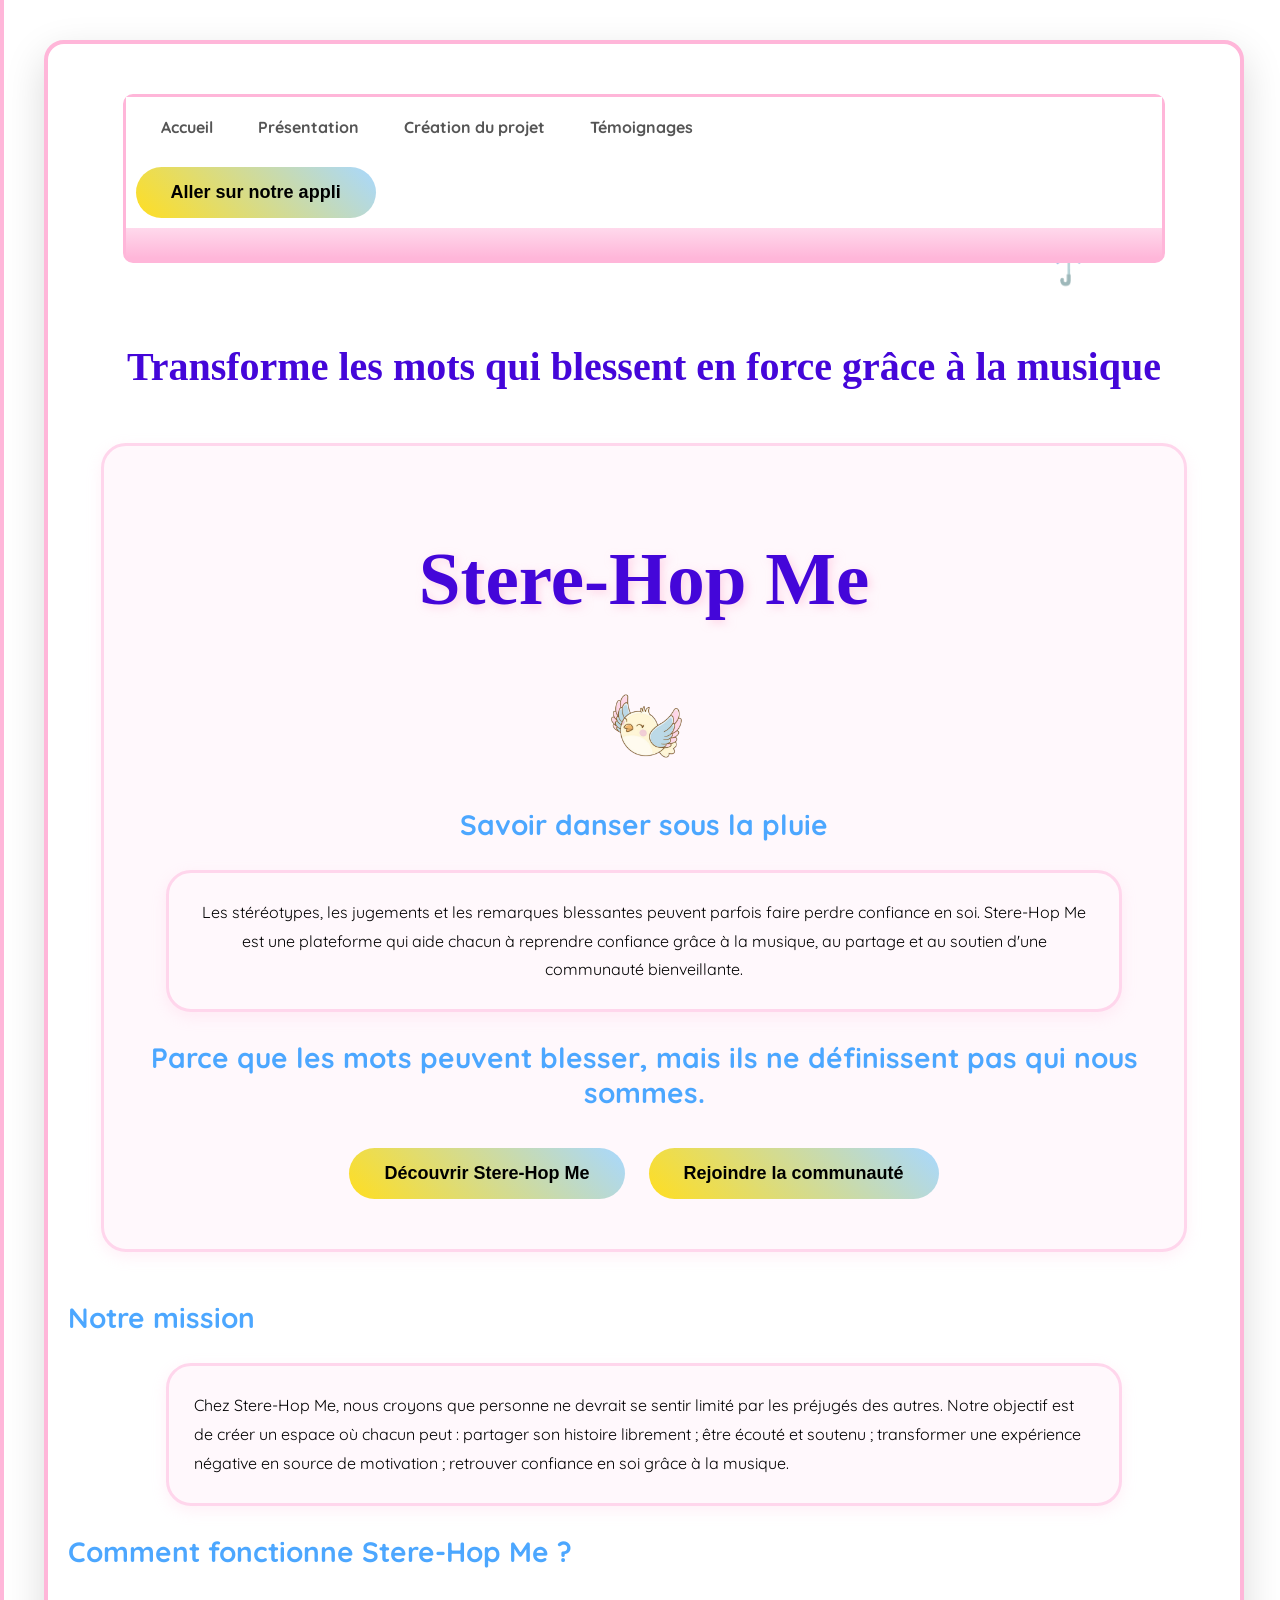
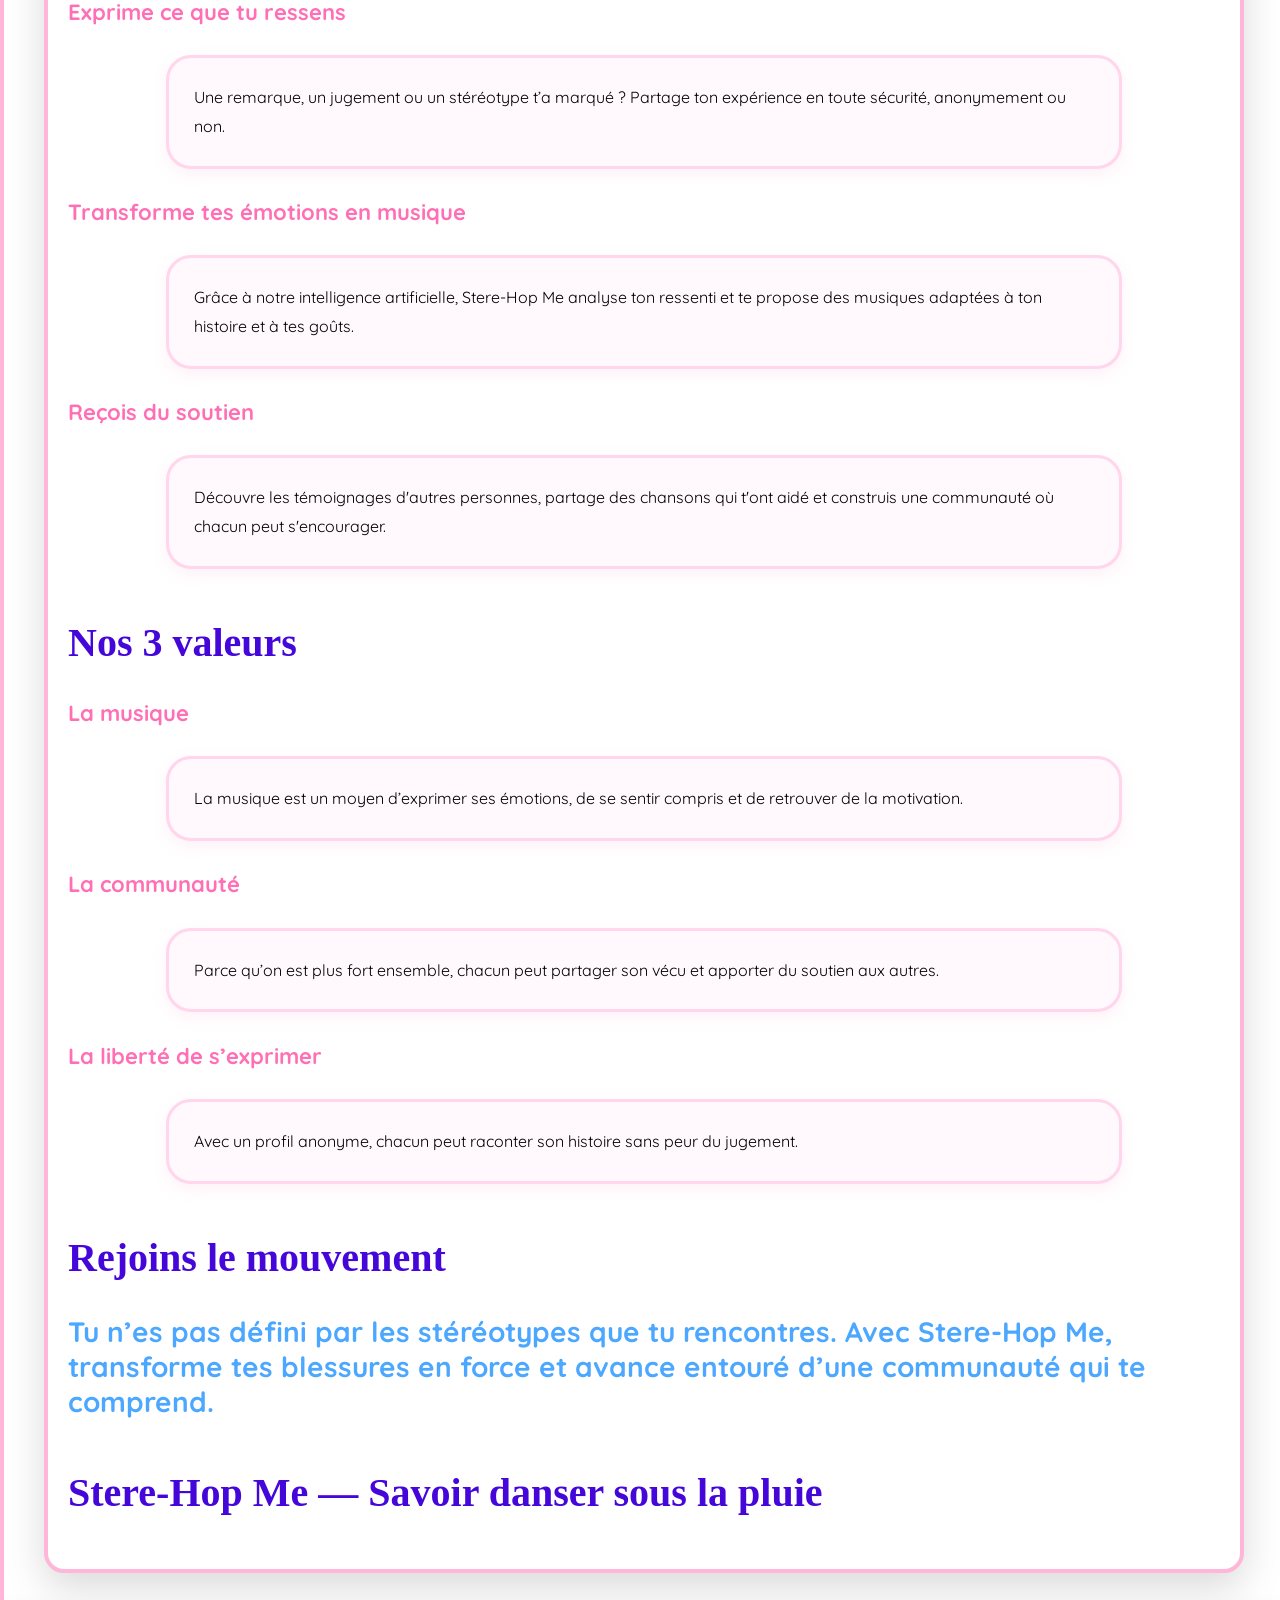
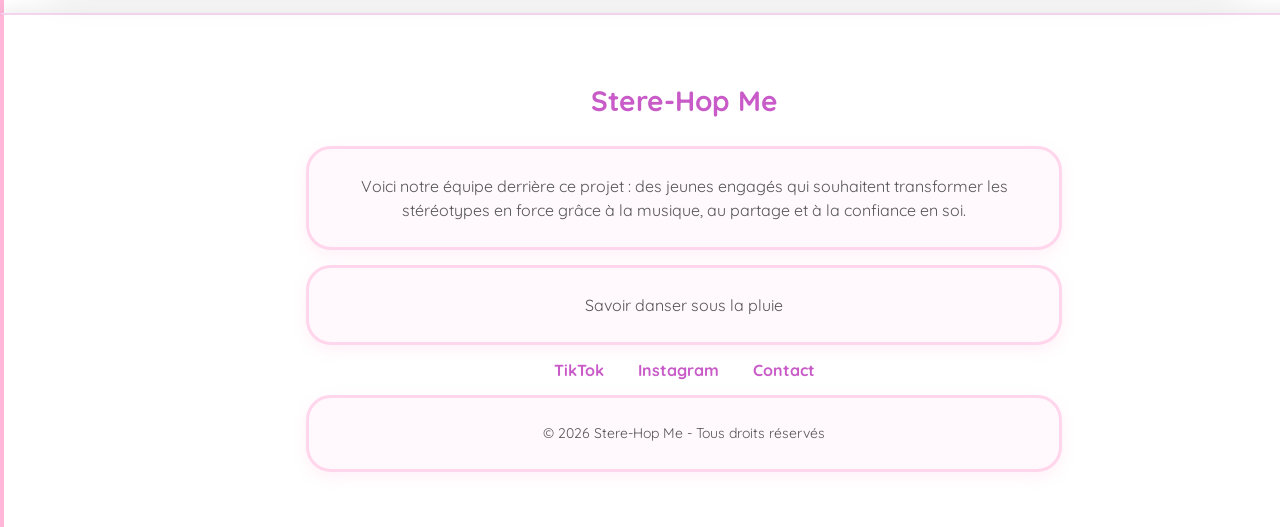
==== home.html @ 5aa74796 "llllllllll lllll" ====
<!DOCTYPE html>
<html lang="fr">
<head>
    <meta charset="UTF-8">
    <link rel="stylesheet" href="forme.css">
</head>
<body>
   
    <div class="conteneur-principal">
        <div class="site">
           
            <div class="barre-site">
                <div class="navigation-container">
                    <div class="navigation">
                        <a href="index.html">Accueil</a>
                        <a href="presentation.html"> Présentation</a>
                        <a href="blog.html">Création du projet</a>
                        <a href="temoignages.html">Témoignages</a>
                       
                       
                    </div>
                    <button id="boutton-principale">Aller sur notre appli</button>    </div>
                <div class="recherche"></div>
            </div>

            <h2>Transforme les mots qui blessent en force grâce à la musique</h2>

            <div class="stickers-fond">
                <img src="vinyle.jpg" alt="Sticker musique" class="sticker s1">
                <img src="oiseau.png" alt="Sticker cœur" class="sticker s2">
                <span class="sticker s3">☔</span>
                <img src="cerise.jpg" alt="Sticker écouteurs" class="sticker s4">

            </div>

        
            <div class="hero">
                <div class="hero-content">
                    <h1>Stere-Hop Me</h1>
                    <img src="oiseau.png" alt="oiseau" class="oiseau-image">
                    <h3>Savoir danser sous la pluie</h3>
                    <p>Les stéréotypes, les jugements et les remarques blessantes peuvent parfois faire perdre confiance en soi.
                    Stere-Hop Me est une plateforme qui aide chacun à reprendre confiance grâce à la musique, au partage et au soutien d'une communauté bienveillante.</p>
                    <h3>Parce que les mots peuvent blesser, mais ils ne définissent pas qui nous sommes.</h3>
                    <div class="boutons-hero">
                        <button>Découvrir Stere-Hop Me</button>
                        <button>Rejoindre la communauté</button>
                    </div>
                </div>
            </div>

            <div class="contenu-principal">
                <h3>Notre mission</h3>
                <p>Chez Stere-Hop Me, nous croyons que personne ne devrait se sentir limité par les préjugés des autres.
                Notre objectif est de créer un espace où chacun peut :
                partager son histoire librement ;
                être écouté et soutenu ;
                transformer une expérience négative en source de motivation ;
                retrouver confiance en soi grâce à la musique.</p>

                <h3>Comment fonctionne Stere-Hop Me ?</h3>
                <h4>Exprime ce que tu ressens</h4>
                <p>Une remarque, un jugement ou un stéréotype t’a marqué ?
                Partage ton expérience en toute sécurité, anonymement ou non.</p>

                <h4>Transforme tes émotions en musique</h4>
                <p>Grâce à notre intelligence artificielle, Stere-Hop Me analyse ton ressenti et te propose des musiques adaptées à ton histoire et à tes goûts.</p>

                <h4>Reçois du soutien</h4>
                <p>Découvre les témoignages d'autres personnes, partage des chansons qui t'ont aidé et construis une communauté où chacun peut s'encourager.</p>

                <h2>Nos 3 valeurs</h2>
                <h4>La musique</h4>
                <p>La musique est un moyen d’exprimer ses émotions, de se sentir compris et de retrouver de la motivation.</p>
                <h4>La communauté</h4>
                <p>Parce qu’on est plus fort ensemble, chacun peut partager son vécu et apporter du soutien aux autres.</p>
                <h4>La liberté de s’exprimer</h4>
                <p>Avec un profil anonyme, chacun peut raconter son histoire sans peur du jugement.</p>

                <h2>Rejoins le mouvement</h2>
                <h3 id="mdr">Tu n’es pas défini par les stéréotypes que tu rencontres.
                Avec Stere-Hop Me, transforme tes blessures en force et avance entouré d’une communauté qui te comprend.</h3>
                <h2>Stere-Hop Me — Savoir danser sous la pluie</h2>
            </div>
        </div>
    </div>

    <!-- Footer -->
    <footer>
        <div class="footer-content">
            <h3> Stere-Hop Me</h3>
            <p>
                Voici notre équipe derrière ce projet :
                des jeunes engagés qui souhaitent transformer
                les stéréotypes en force grâce à la musique,
                au partage et à la confiance en soi.
            </p>
            <p> Savoir danser sous la pluie </p>
            <div class="reseaux">
                <a href="#">TikTok</a>
                <a href="#">Instagram</a>
                <a href="#">Contact</a>
            </div>
            <p class="copyright">© 2026 Stere-Hop Me - Tous droits réservés</p>
        </div>
    </footer>
</body>
</html>
---- forme.css ----
@import url('https://fonts.googleapis.com/css2?family=Quicksand:wght@400;600;700&display=swap');
/* Body */
#logo{
    max-width: 1200px;
    min-height: 300vh;
    
}
body {
    margin: 0;
    background: #FFF8FC; 
    font-family: "Quicksand", sans-serif;
    color: #222;
    overflow-x: hidden;
    display: flex;
    flex-direction: column;
    min-height: 100vh; 
}
.stickers-fond {
    position: fixed;
    top: 0;
    left: 0;
    width: 100%;
    height: 100%;
    pointer-events: none;
    z-index: -1;
}

/* Style pour les images de stickers */
.sticker {
    position: absolute;
    width: 50px; /* Ajuste la taille selon tes images */
    height: 50px;
    opacity: 0.5;
    animation: flotter 5s infinite ease-in-out;
}

/* Positions des stickers (identiques à avant) */
.s1 { top: 15%; left: 10%; animation-duration: 4s; }
.s2 { top: 70%; left: 20%; animation-duration: 6s; }
.s3 { top: 25%; right: 15%; animation-duration: 5s; }
.s4 { bottom: 15%; right: 10%; animation-duration: 7s; }

/* Animation (identique à avant) */
@keyframes flotter {
    0% { transform: translateY(0px); }
    50% { transform: translateY(-25px); }
    100% { transform: translateY(0px); }
}
h1 {
    font-family: "Dancing Script", cursive;
    font-size: 75px;
    font-weight: 700;
    text-shadow: 3px 3px 8px rgba(255, 182, 213, 0.5);
}

.conteneur-principal {
    width: 100%;
    background: white; 
    border-left: 4px solid #FFB6D9; 
    border-right: 4px solid #FFB6D9; 
    margin: 0 auto;
    flex: 1; 
    box-shadow: 0 0 20px rgba(0, 0, 0, 0.1);
}


.site {
    width: 90%;
    max-width: 1200px;
    min-height: 100%; 
    margin: 0 auto;
    background: transparent; 
    border: none; 
    border-radius: 0; 
    box-shadow: none; 
    position: relative;
    z-index: 10;
    display: flex;
    flex-direction: column;
    align-items: center;
    padding: 20px;
}

/* Footer */
footer {
    width: 100%;
    background: white;
    text-align: center;
    padding: 40px;
    border-top: 2px solid #F3D5EE;
    border-left: 4px solid #FFB6D9; /* Bordure rose gauche */
    border-right: 4px solid #FFB6D9; /* Bordure rose droite */
    box-shadow: 0 0 20px rgba(0, 0, 0, 0.1);
}
body {
    margin: 0;
    background: #FFF8FC; /* Fond rose clair */
    font-family: "Quicksand", sans-serif;
    color: #222;
    overflow-x: hidden;
    display: flex;
    flex-direction: column;
    min-height: 100vh; /* Assure que le body prend toute la hauteur */
}

/* Conteneur principal qui s'étend jusqu'au footer */
.conteneur-principal {
    width: 100%;
    background: white; /* Fond blanc */
    border-left: 4px solid #FFB6D9; /* Bordure rose gauche */
    border-right: 4px solid #FFB6D9; /* Bordure rose droite */
    margin: 0 auto;
    flex: 1; /* Prend tout l'espace disponible */
    box-shadow: 0 0 20px rgba(0, 0, 0, 0.1);
}

/* Site (contenu principal) */
.site {
    width: 90%;
    max-width: 1200px;
    min-height: 100%; /* Prend toute la hauteur du conteneur */
    margin: 0 auto;
    background: transparent; /* Fond transparent pour voir le blanc du conteneur */
    border: none; /* Supprime la bordure du site */
    border-radius: 0; /* Supprime les coins arrondis */
    box-shadow: none; /* Supprime l'ombre du site */
    position: relative;
    z-index: 10;
    display: flex;
    flex-direction: column;
    align-items: center;
    padding: 20px;
}

/* Footer */
footer {
    width: 100%;
    background: white;
    text-align: center;
    padding: 40px;
    border-top: 2px solid #F3D5EE;
    border-left: 4px solid #FFB6D9; /* Bordure rose gauche */
    border-right: 4px solid #FFB6D9; /* Bordure rose droite */
    box-shadow: 0 0 20px rgba(0, 0, 0, 0.1);
}
body {
    margin: 0;
    background: #FFF8FC; /* Fond rose clair */
    font-family: "Quicksand", sans-serif;
    color: #222;
    overflow-x: hidden;
}


/* Structure globale */
.site {
    width: 90%;
    max-width: 1200px;
    min-height: 300vh;
    margin: 40px auto;
    background: white;
    border: 4px solid #FFB6D9;
    border-radius: 20px;
    box-shadow: 0 15px 40px rgba(0, 0, 0, 0.15);
    position: relative;
    z-index: 10;
}

/* Stickers animés en fond */
.stickers-fond {
    position: fixed;
    top: 0;
    left: 0;
    width: 100%;
    height: 100%;
    pointer-events: none;
    z-index: -1;
}

.sticker {
    position: absolute;
    font-size: 50px;
    opacity: 0.5;
    animation: flotter 5s infinite ease-in-out;
}

.s1 { top: 15%; left: 10%; animation-duration: 4s; }
.s2 { top: 70%; left: 20%; animation-duration: 6s; }
.s3 { top: 25%; right: 15%; animation-duration: 5s; }
.s4 { bottom: 15%; right: 10%; animation-duration: 7s; }

@keyframes flotter {
    0% { transform: translateY(0px); }
    50% { transform: translateY(-25px); }
    100% { transform: translateY(0px); }
}

/* Barre de navigation */
.barre-site {
    width: 90%;
    margin: 30px auto;
    border: 3px solid #FFB6D9;
    border-radius: 10px;
    background: white;
}

.recherche {
    padding: 15px;
    background: linear-gradient(to bottom, #FFD9EC, #FFB6D9);
    border-bottom: 2px solid #FFB6D9;
}

.recherche input {
    width: 98%;
    padding: 12px;
    border: 2px solid #FF9DCB;
    border-radius: 8px;
    background: #FFF5FA;
    font-size: 16px;
    outline: none;
}

.navigation {
    display: flex;
    gap: 15px;
    padding: 12px 20px;
    background: white;
}

.navigation a {
    text-decoration: none;
    color: #555;
    font-weight: bold;
    padding: 8px 15px;
    border-radius: 8px;
    transition: 0.3s;
}

.navigation a:hover {
    background: #FFD6EC;
    color: #FF4FA2;
}

/* Section Hero (fond rose + image de l'oiseau) */
.hero {
    position: relative;
    background: #FFF8FC;
    border: 3px solid #FFD6EC;
    border-radius: 25px;
    padding: 40px;
    margin: 20px auto;
    max-width: 1000px;
    box-shadow: 0 5px 15px rgba(255, 182, 213, 0.2);
    text-align: center;
}

.oiseau-image {
    width: 150px;
    height: auto;
    margin: 20px auto;
    display: block;
}

.hero-content {
    position: relative;
    z-index: 1;
}

/*Texte et boutons */
h1 {
    color: #4406D9;
    font-size: 75px;
    font-weight: 700;
    text-shadow: 3px 3px 8px rgba(255, 182, 213, 0.5);
}

h2 {
    font-family: "Dancing Script", cursive;
    color: #4406D9;
    font-size: 40px;
    margin-top: 50px;
}

h3 {
    color: #4CA7FF;
    font-size: 28px;
}

h4 {
    color: #FF6FB5;
    font-size: 22px;
}

p {
    background: #FFF8FC;
    border: 3px solid #FFD6EC;
    border-radius: 25px;
    padding: 25px;
    line-height: 1.8;
    color: #000;
    box-shadow: 0 5px 15px rgba(255, 182, 213, 0.2);
    max-width: 900px;
    margin: 25px auto;
}
button {
    margin-left: 0;
}

.menu button {
    margin-left: auto;
}

#boutton-principale {
    display: flex;
    justify-content: flex-end;
}

button {
    background: linear-gradient(45deg, #FFDE21, #A8D8FF);
    color: black;
    border: none;
    border-radius: 40px;
    padding: 15px 35px;
    font-size: 18px;
    font-weight: bold;
    cursor: pointer;
    transition: 0.3s;
    margin: 10px;
}

button:hover {
    transform: scale(1.08);
    box-shadow: 0 8px 20px rgba(168, 216, 255, 0.6);
}

/* Footer */
footer {
    background: white;
    text-align: center;
    padding: 40px;
    border-top: 2px solid #F3D5EE;
}

.footer-content h3 {
    color: #C85BC8;
    font-size: 28px;
}

.footer-content p {
    color: #555;
    max-width: 700px;
    margin: 15px auto;
    line-height: 1.5;
}

.reseaux a {
    text-decoration: none;
    color: #C85BC8;
    margin: 0 15px;
    font-weight: bold;
}

.reseaux a:hover {
    color: #9D3DA8;
}

.copyright {
    font-size: 14px;
    margin-top: 25px;
}
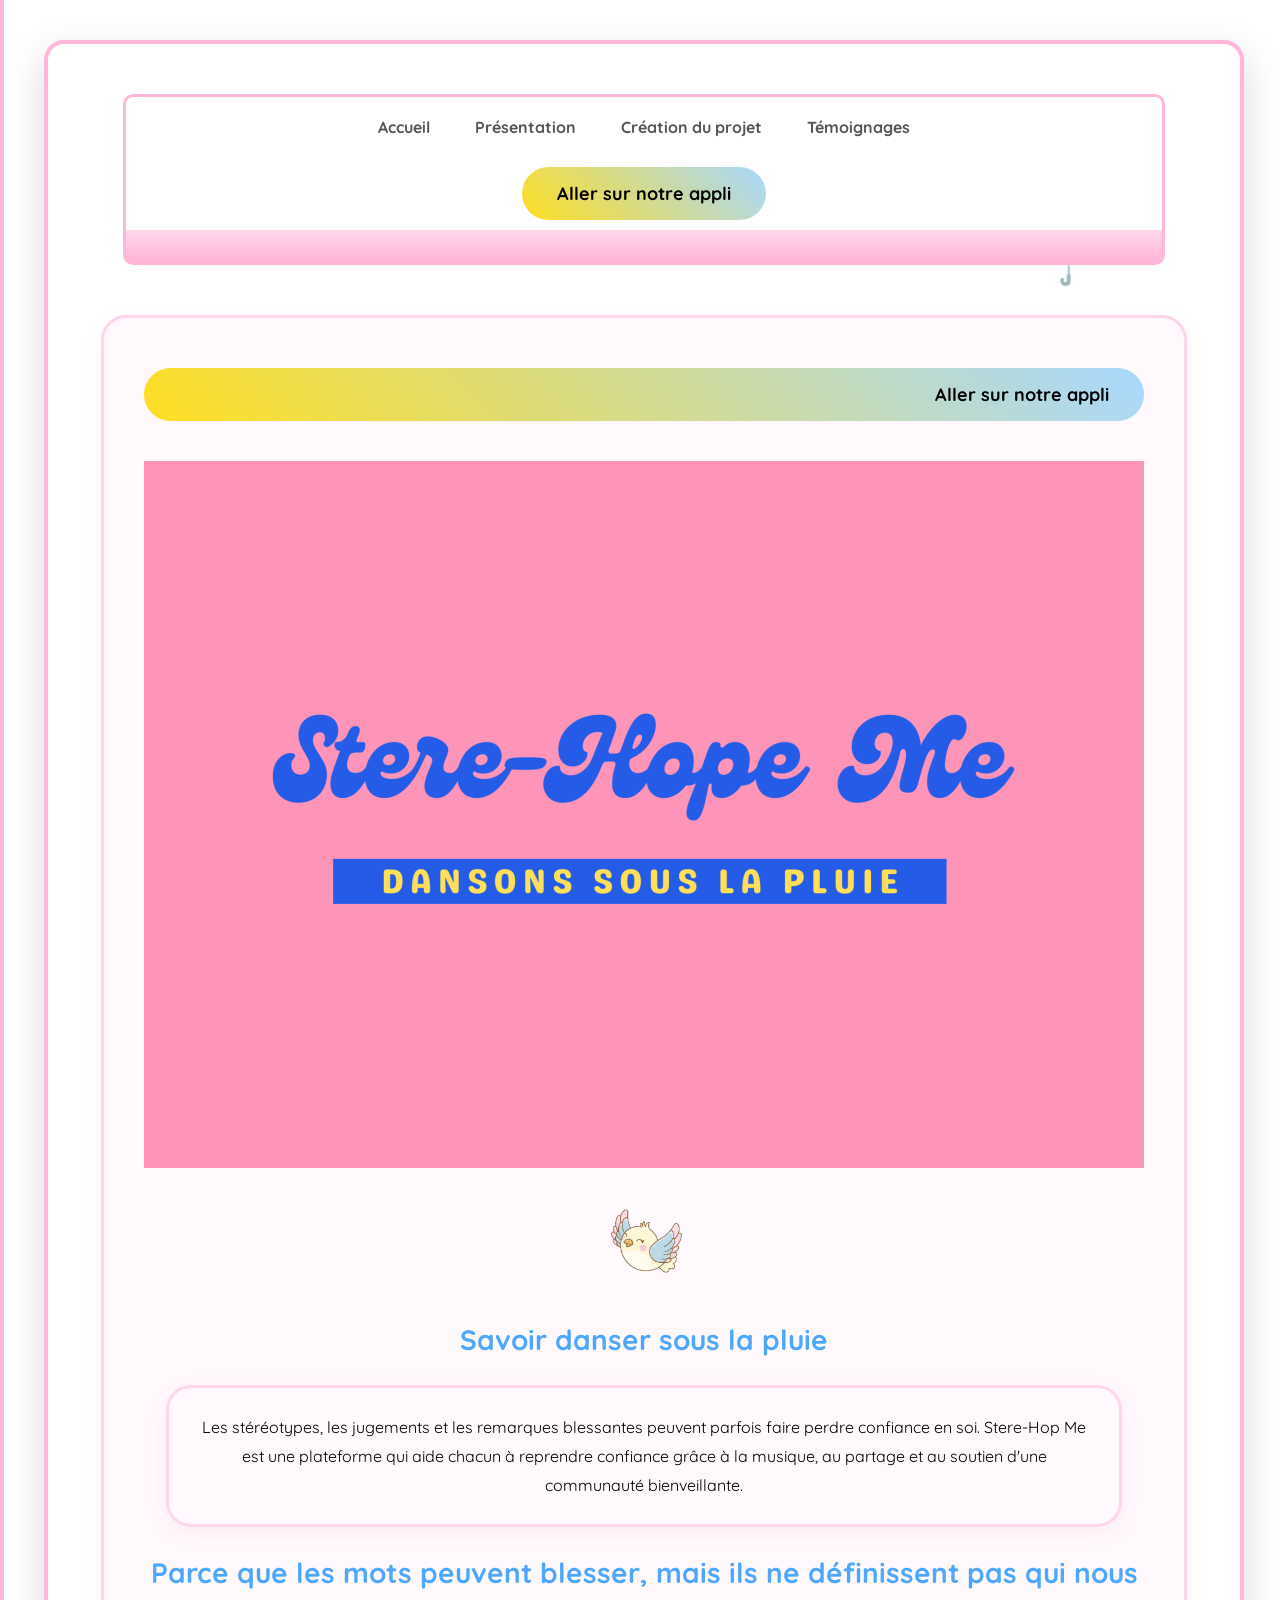
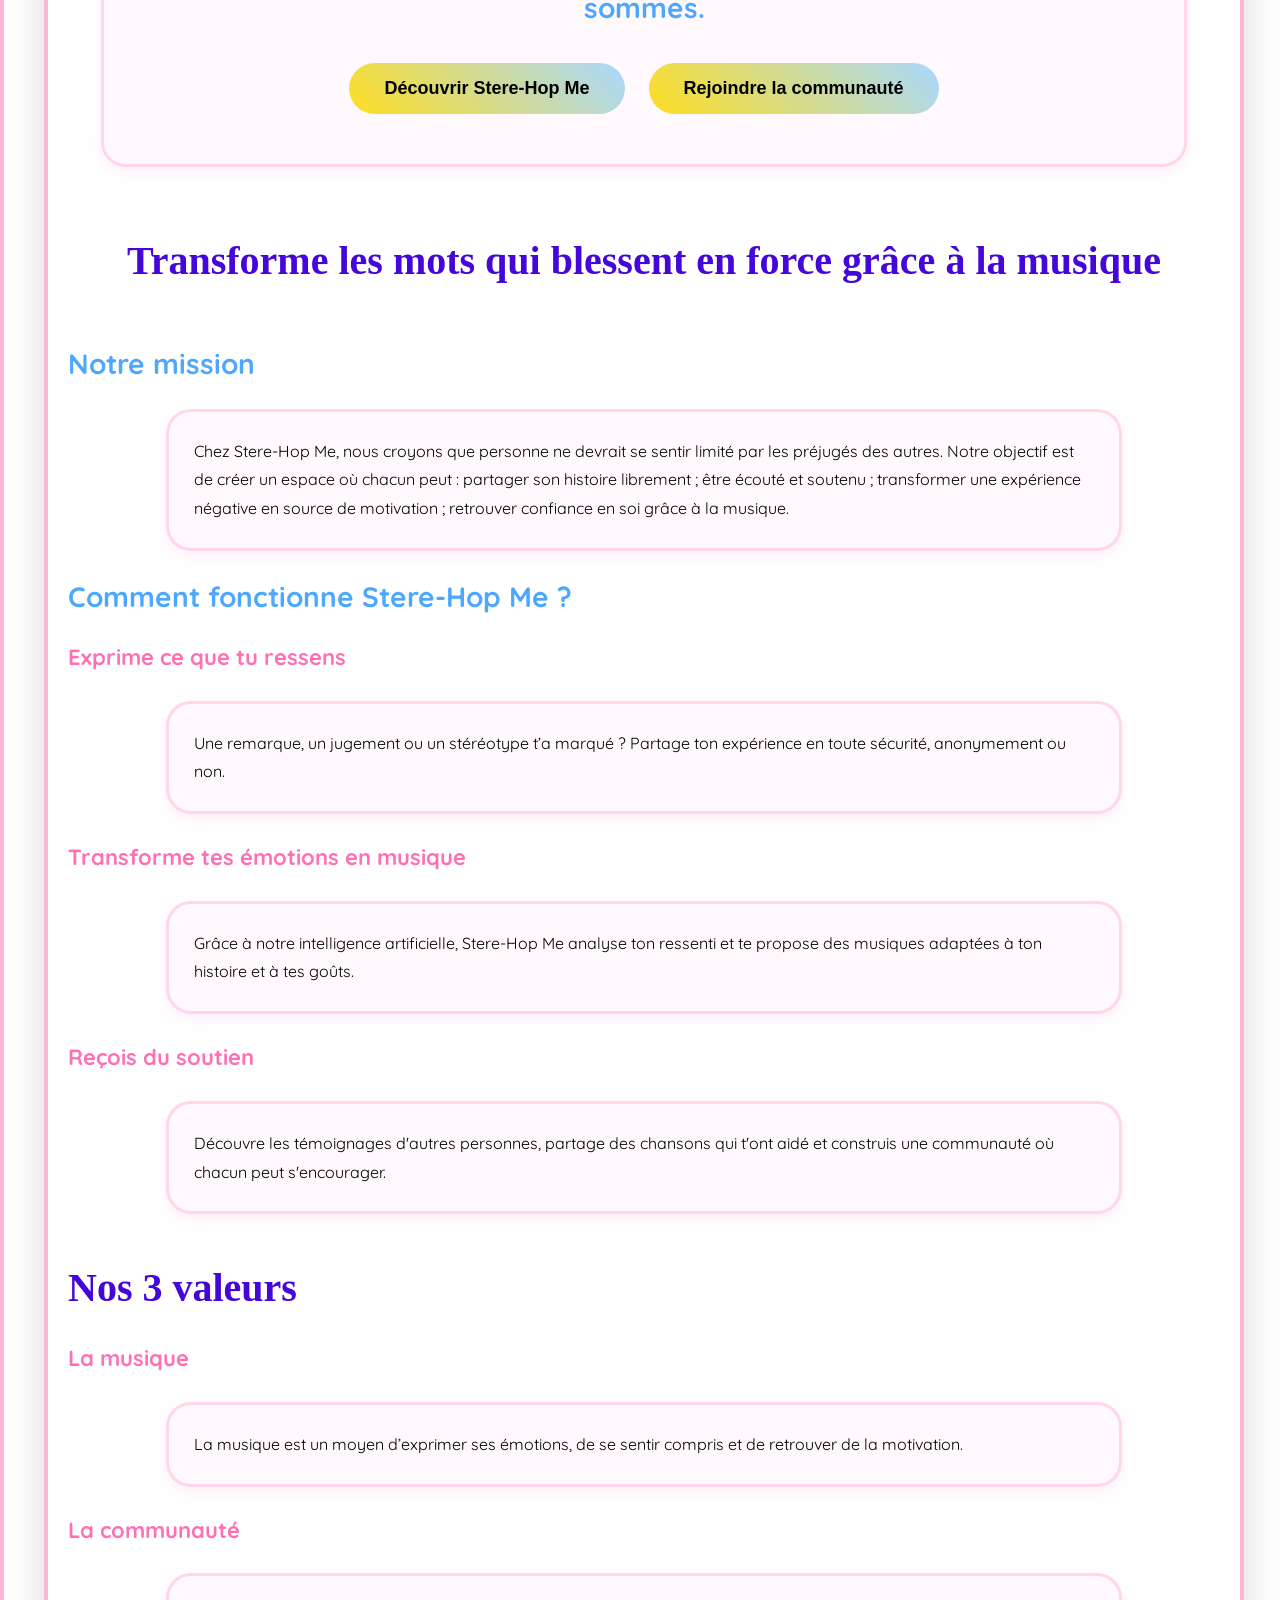
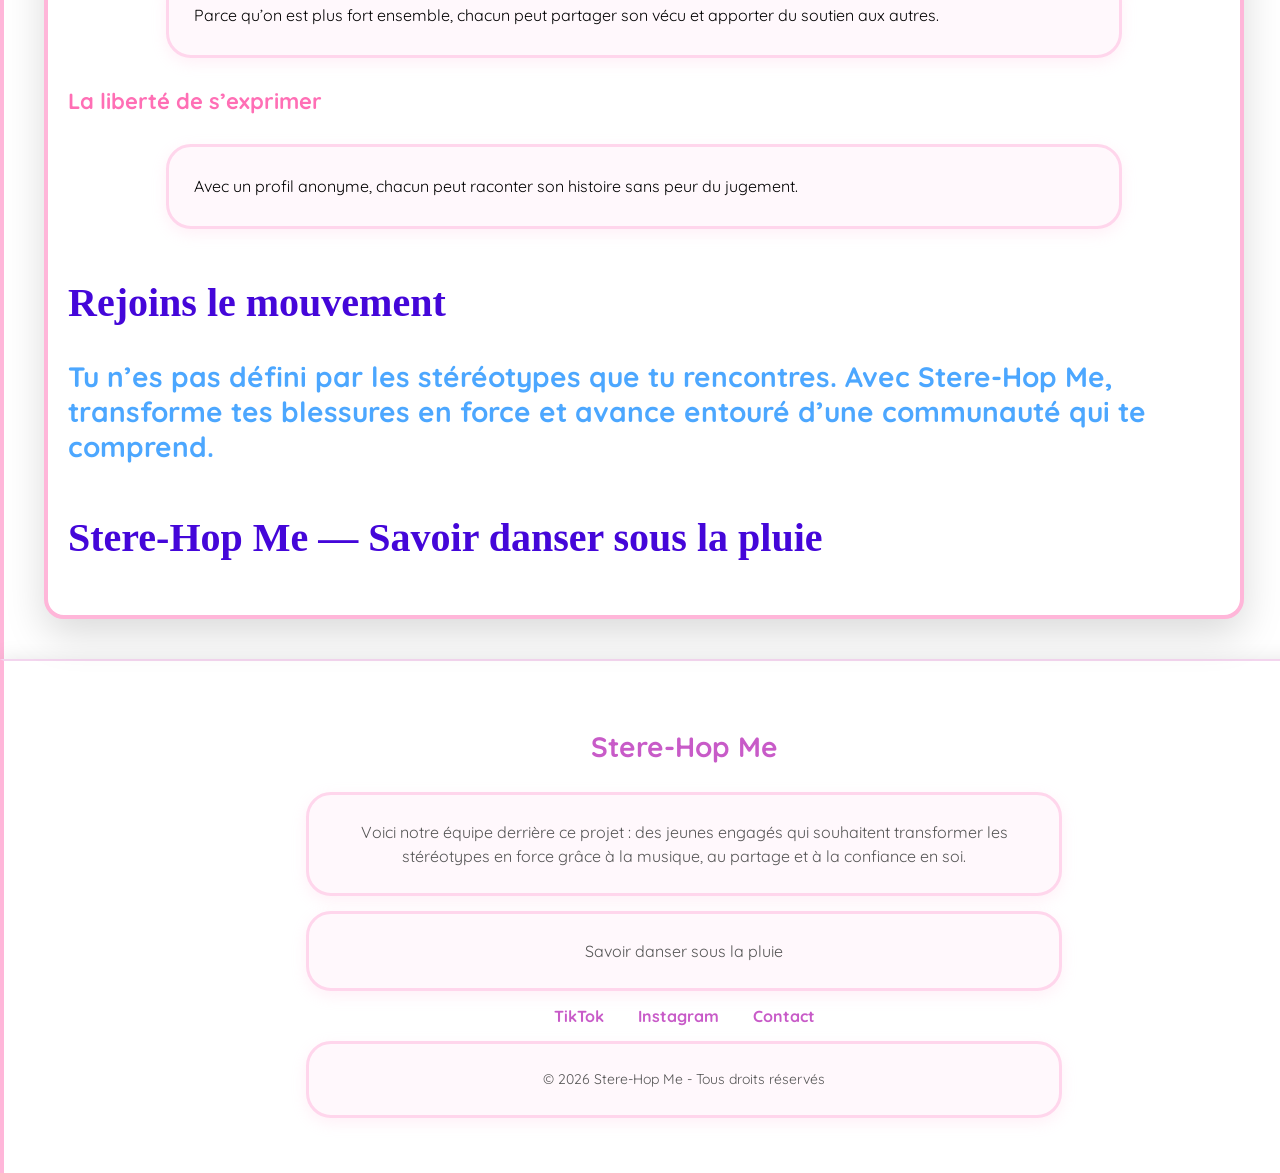
==== commit 300abdee: "lll l,j," ====
--- a/home.html
+++ b/home.html
@@ -5,6 +5,7 @@
     <link rel="stylesheet" href="forme.css">
 </head>
 <body>
+
    
     <div class="conteneur-principal">
         <div class="site">
@@ -12,18 +13,19 @@
             <div class="barre-site">
                 <div class="navigation-container">
                     <div class="navigation">
-                        <a href="index.html">Accueil</a>
+                        <a href="ind.html">Accueil</a>
                         <a href="presentation.html"> Présentation</a>
-                        <a href="blog.html">Création du projet</a>
+                        <a href="creation.html">Création du projet</a>
                         <a href="temoignages.html">Témoignages</a>
                        
                        
                     </div>
-                    <button id="boutton-principale">Aller sur notre appli</button>    </div>
+                    <a href="application.html" id="boutton-principale">Aller sur notre appli</a>  </div>
                 <div class="recherche"></div>
             </div>
 
-            <h2>Transforme les mots qui blessent en force grâce à la musique</h2>
+
+            
 
             <div class="stickers-fond">
                 <img src="vinyle.jpg" alt="Sticker musique" class="sticker s1">
@@ -36,7 +38,10 @@
         
             <div class="hero">
                 <div class="hero-content">
-                    <h1>Stere-Hop Me</h1>
+                <a href="application.html" id="boutton-principale">Aller sur notre appli</a> 
+                    
+                    <img src="logo2.png" alt="Stere-Hop Me" class="logo">
+
                     <img src="oiseau.png" alt="oiseau" class="oiseau-image">
                     <h3>Savoir danser sous la pluie</h3>
                     <p>Les stéréotypes, les jugements et les remarques blessantes peuvent parfois faire perdre confiance en soi.
@@ -48,6 +53,7 @@
                     </div>
                 </div>
             </div>
+            <h2>Transforme les mots qui blessent en force grâce à la musique</h2>
 
             <div class="contenu-principal">
                 <h3>Notre mission</h3>
--- a/forme.css
+++ b/forme.css
@@ -5,6 +5,40 @@
     max-width: 1200px;
     min-height: 300vh;
     
+}
+#boutton-principale {
+    margin: 10px auto;
+}
+
+.navigation-container {
+    display: flex;
+    flex-direction: column;
+    align-items: center;
+}
+#boutton-principale {
+    background: linear-gradient(45deg, #FFDE21, #A8D8FF);
+    color: black;
+    border-radius: 40px;
+    padding: 15px 35px;
+    font-size: 18px;
+    font-weight: bold;
+    text-decoration: none;
+    cursor: pointer;
+    transition: 0.3s;
+    margin-left: auto;
+    text-align : center ;
+}
+
+#boutton-principale:hover {
+    transform: scale(1.08);
+    box-shadow: 0 8px 20px rgba(168, 216, 255, 0.6);
+}
+.logo {
+    width: 1000px;   /* Change la taille selon ton envie */
+    height: auto;
+    display: block;
+    margin: 20px auto;
+    margin: 40px auto 20px auto;
 }
 body {
     margin: 0;
@@ -157,7 +191,7 @@
 .site {
     width: 90%;
     max-width: 1200px;
-    min-height: 300vh;
+    min-height: 10vh;
     margin: 40px auto;
     background: white;
     border: 4px solid #FFB6D9;
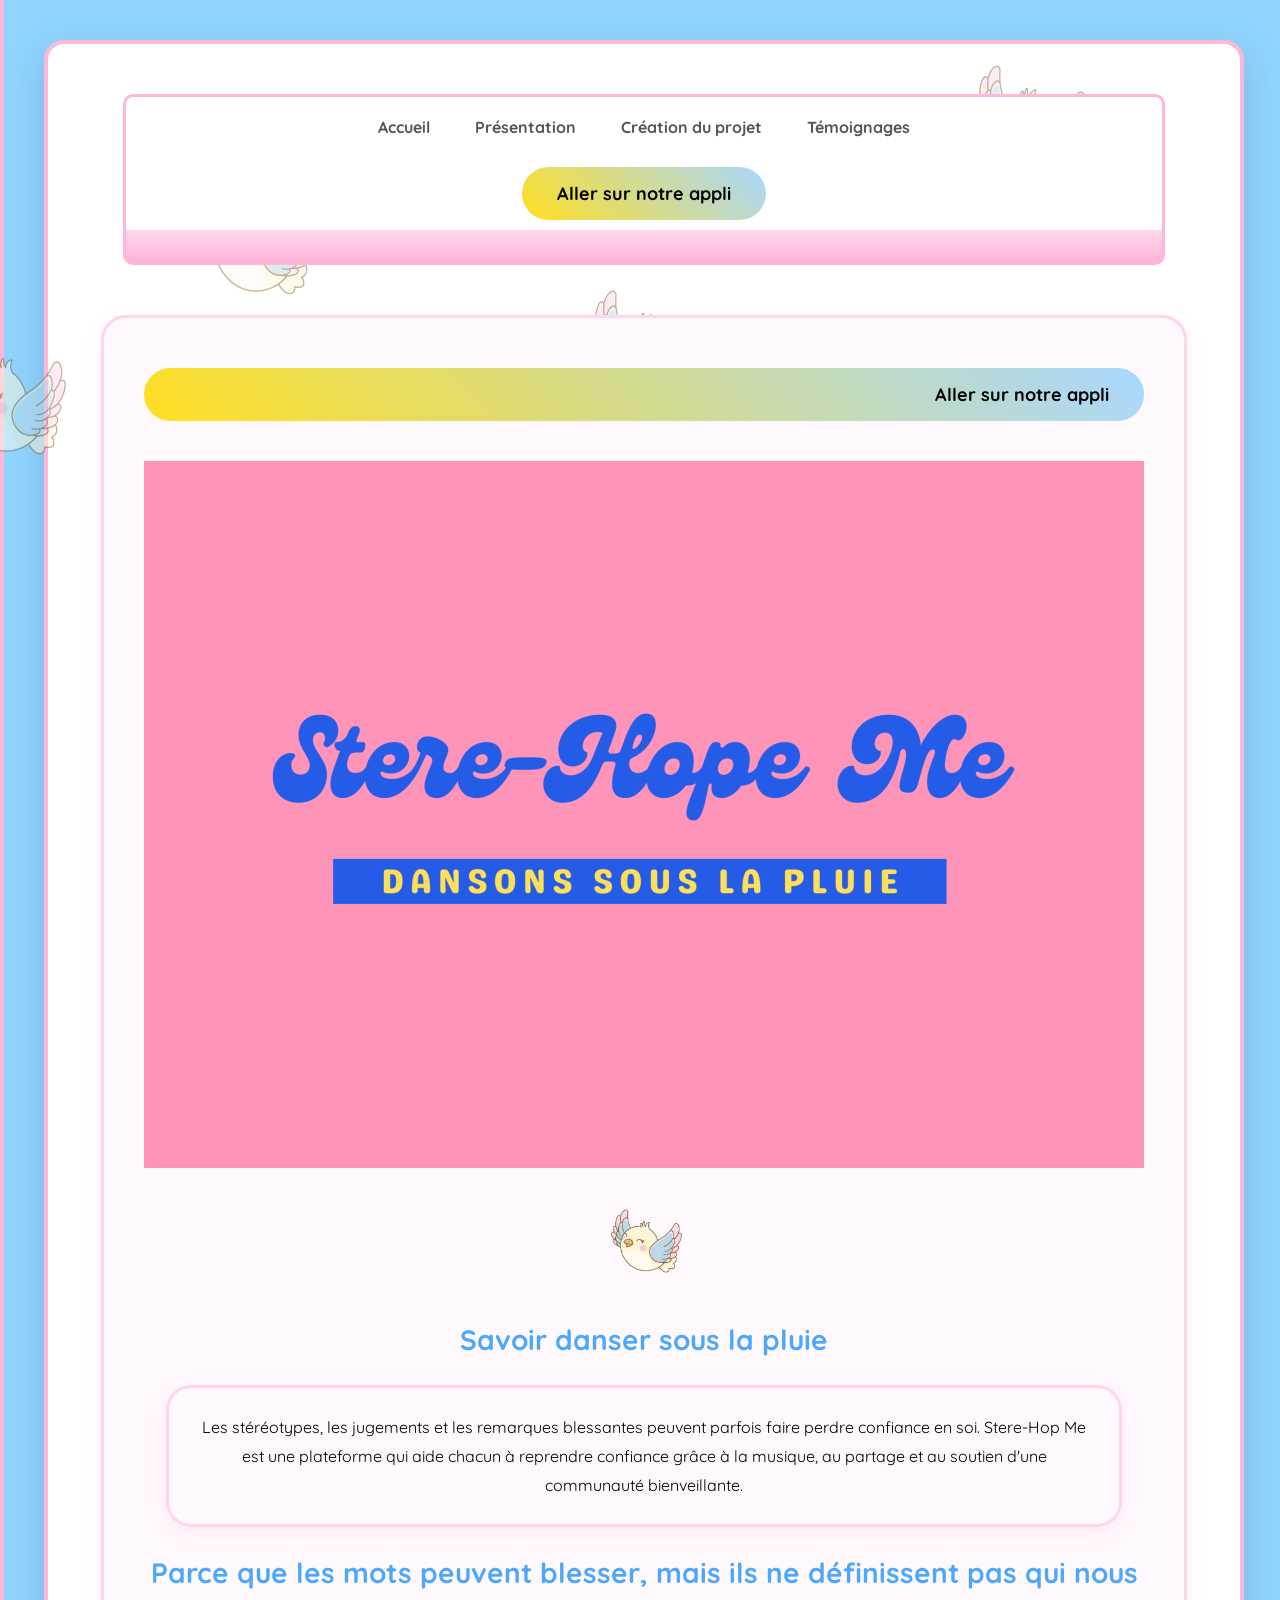
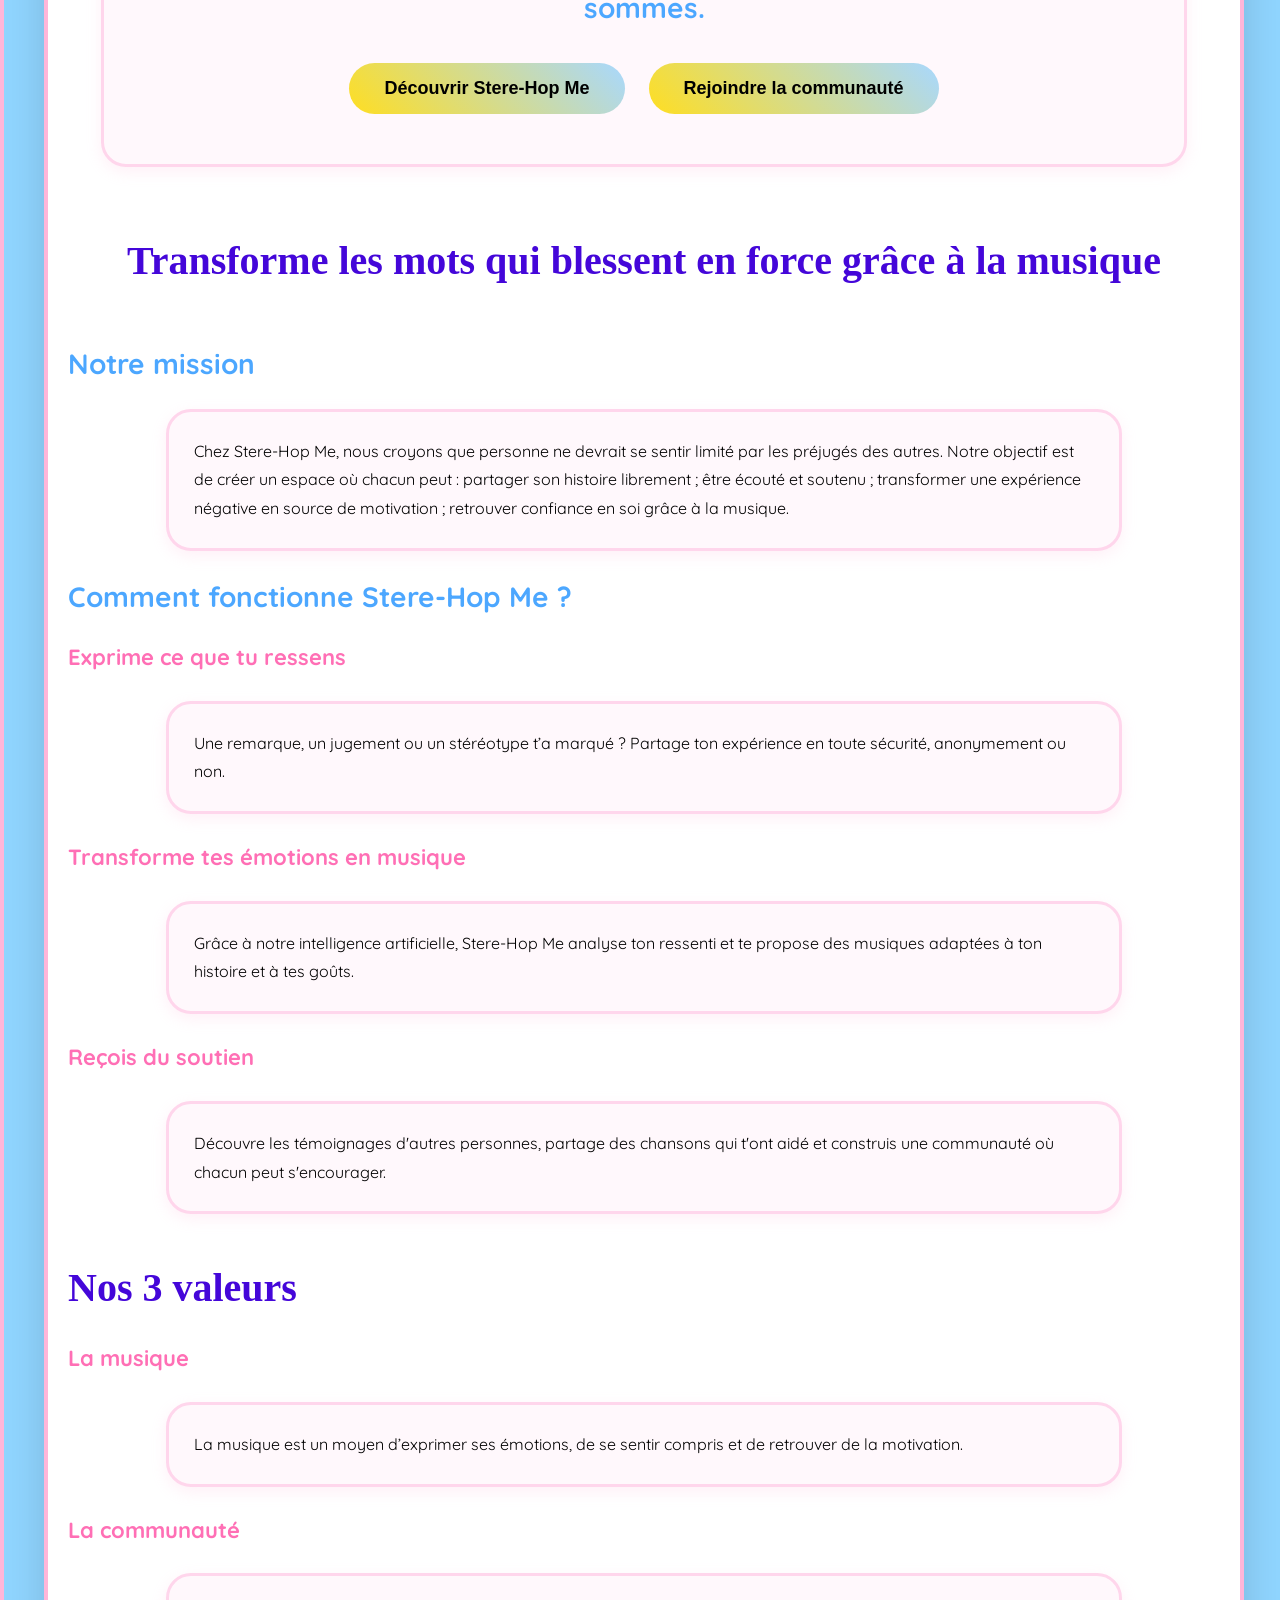
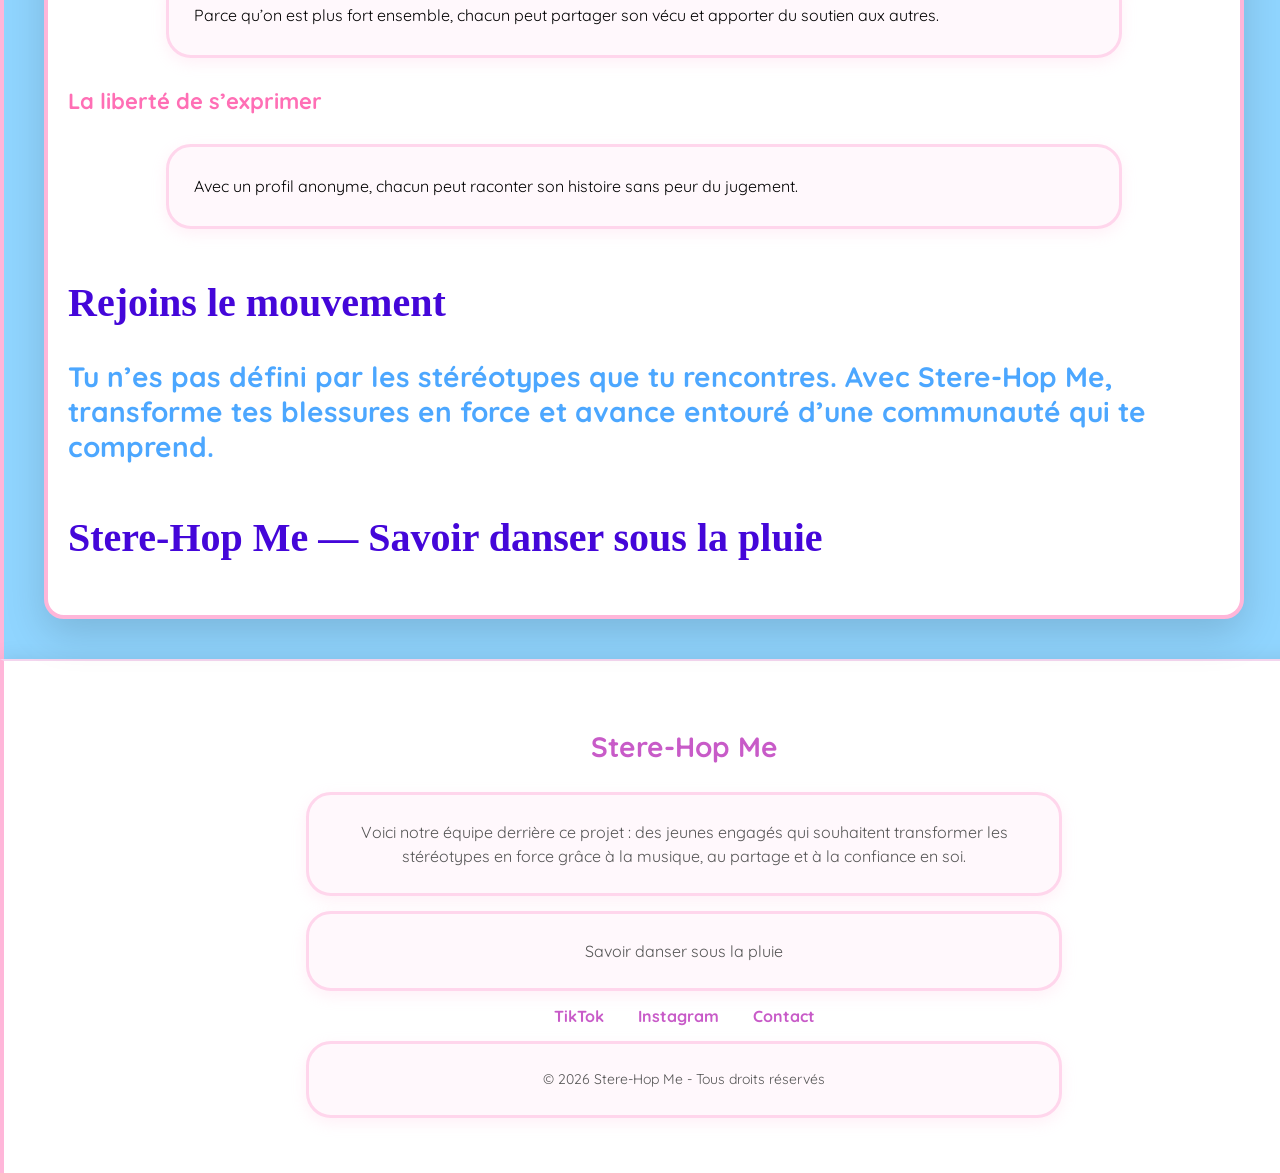
==== commit 5f90cb98: "hhhh hhhh" ====
--- a/home.html
+++ b/home.html
@@ -28,10 +28,15 @@
             
 
             <div class="stickers-fond">
-                <img src="vinyle.jpg" alt="Sticker musique" class="sticker s1">
+                <img src="oiseau.png" alt="Sticker musique" class="sticker s1">
                 <img src="oiseau.png" alt="Sticker cœur" class="sticker s2">
-                <span class="sticker s3">☔</span>
-                <img src="cerise.jpg" alt="Sticker écouteurs" class="sticker s4">
+                <img scr="oiseau.png" class="stikers s3">
+                <img src="oiseau.png" alt="Sticker écouteurs" class="sticker s4">
+                <img src="oiseau.png" alt="Sticker écouteurs" class="sticker s5">
+                <img src="oiseau.png" alt="Sticker écouteurs" class="sticker s6">
+                <img src="oiseau.png" alt="Sticker écouteurs" class="sticker s7">
+
+
 
             </div>
 
--- a/forme.css
+++ b/forme.css
@@ -63,17 +63,20 @@
 /* Style pour les images de stickers */
 .sticker {
     position: absolute;
-    width: 50px; /* Ajuste la taille selon tes images */
-    height: 50px;
+    width: 250px; /* Ajuste la taille selon tes images */
+    height: 200px;
     opacity: 0.5;
     animation: flotter 5s infinite ease-in-out;
 }
 
 /* Positions des stickers (identiques à avant) */
-.s1 { top: 15%; left: 10%; animation-duration: 4s; }
-.s2 { top: 70%; left: 20%; animation-duration: 6s; }
-.s3 { top: 25%; right: 15%; animation-duration: 5s; }
-.s4 { bottom: 15%; right: 10%; animation-duration: 7s; }
+.s1 { top: 20%; left: 10%; animation-duration: 4s; }
+.s2 { top: 60%; left: 20%; animation-duration: 4s; }
+.s3 { top: 25%; right: 15%; animation-duration: 4s; }
+.s4 { bottom: 15%; right: 10%; animation-duration: 4s; }
+.s5 { bottom: 75%; right: 10%; animation-duration: 4s; }
+.s6 { bottom: 50%; right: 40%; animation-duration: 4s; }
+.s7 { bottom: 45%; right: 90%; animation-duration: 4s; }
 
 /* Animation (identique à avant) */
 @keyframes flotter {
@@ -90,7 +93,7 @@
 
 .conteneur-principal {
     width: 100%;
-    background: white; 
+    background: #90D5FF; 
     border-left: 4px solid #FFB6D9; 
     border-right: 4px solid #FFB6D9; 
     margin: 0 auto;
@@ -104,7 +107,7 @@
     max-width: 1200px;
     min-height: 100%; 
     margin: 0 auto;
-    background: transparent; 
+    background: #90D5FF; 
     border: none; 
     border-radius: 0; 
     box-shadow: none; 
@@ -141,7 +144,7 @@
 /* Conteneur principal qui s'étend jusqu'au footer */
 .conteneur-principal {
     width: 100%;
-    background: white; /* Fond blanc */
+    background: #90D5FF; /* Fond blanc */
     border-left: 4px solid #FFB6D9; /* Bordure rose gauche */
     border-right: 4px solid #FFB6D9; /* Bordure rose droite */
     margin: 0 auto;
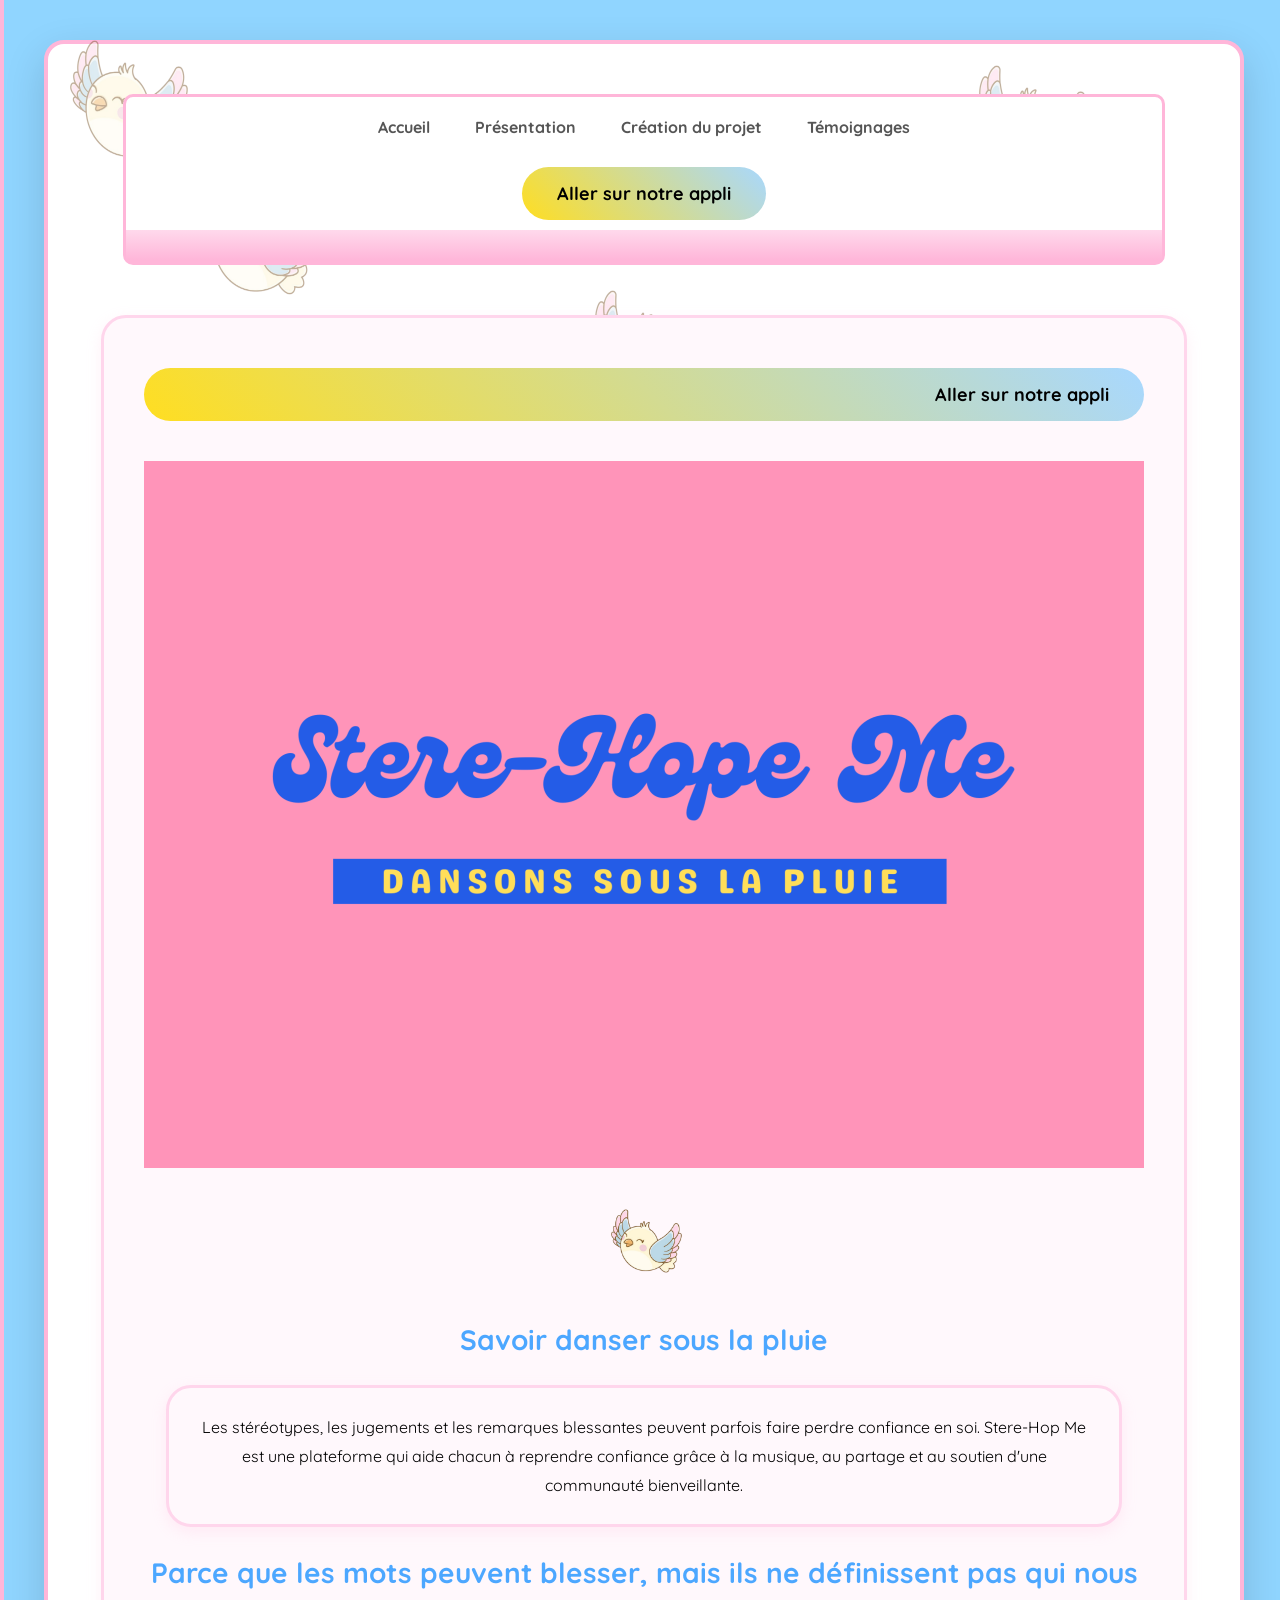
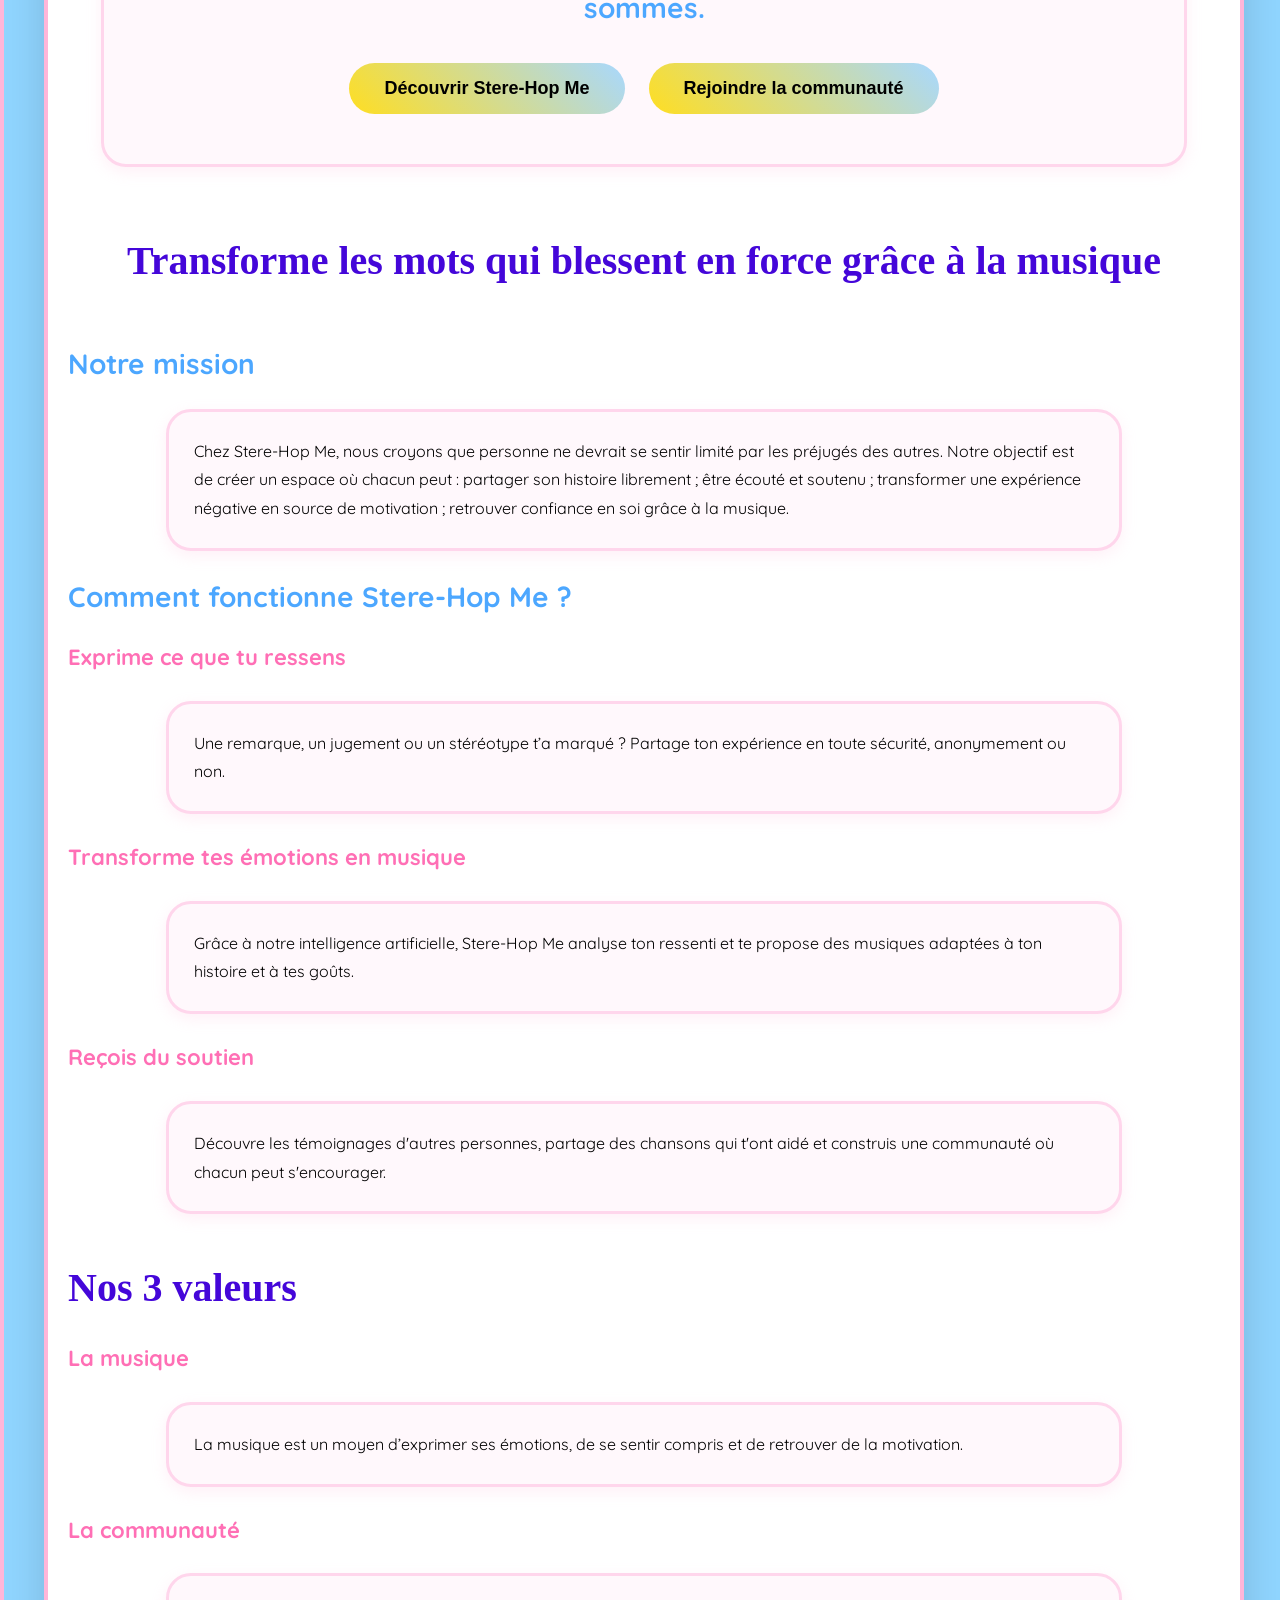
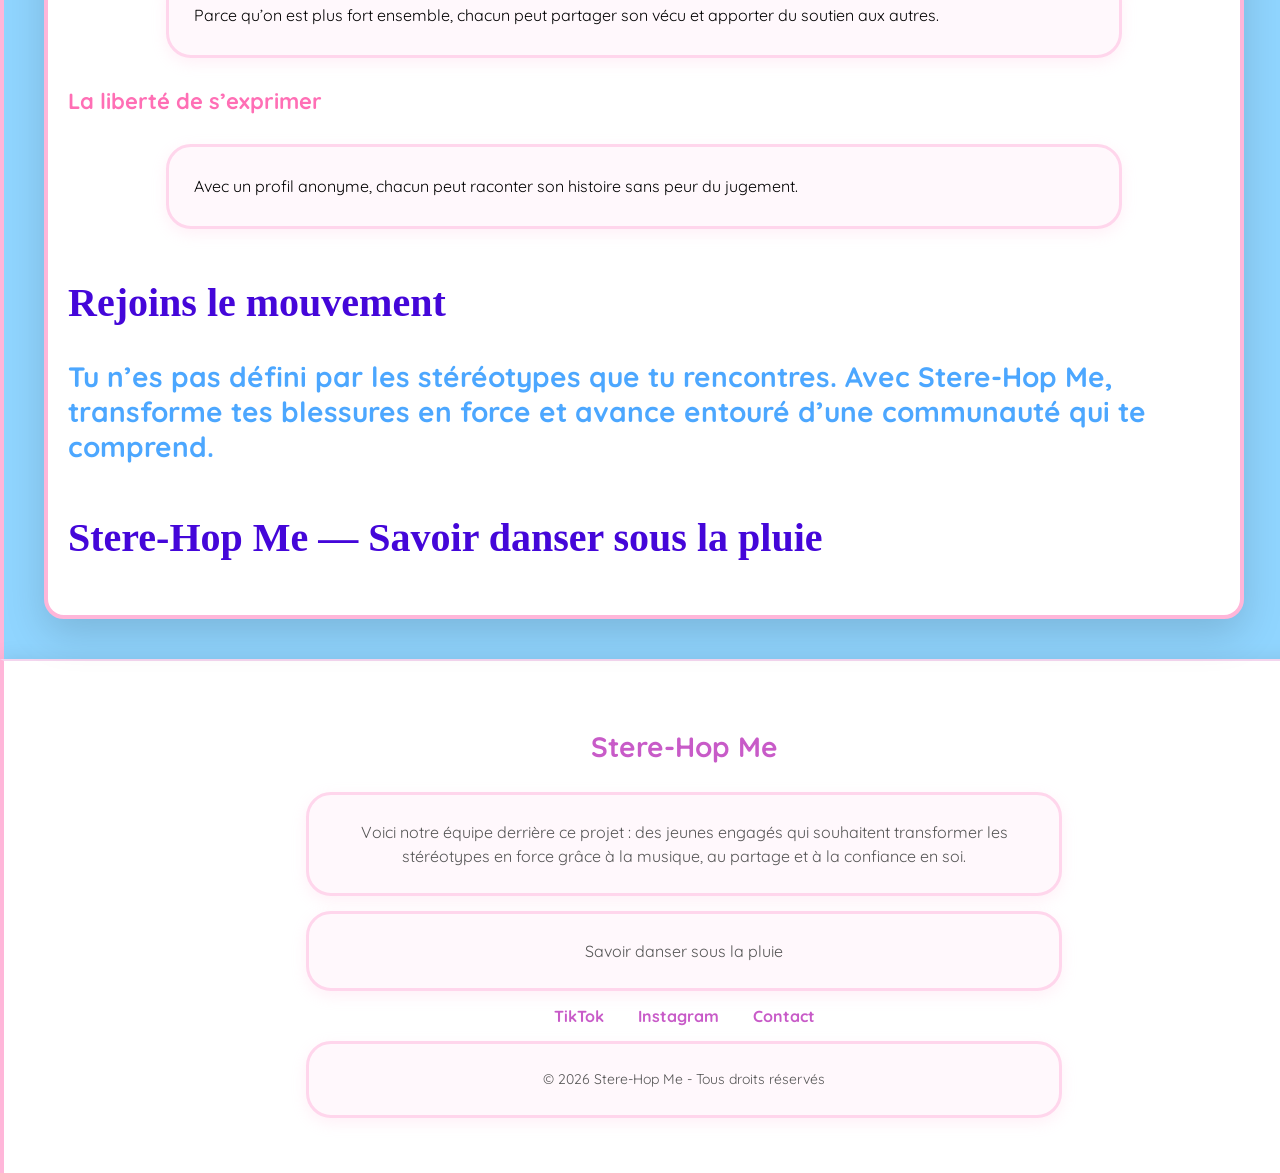
==== commit 9753a107: "lllllllllllllllll mmmmmmmmmmmm" ====
--- a/home.html
+++ b/home.html
@@ -34,7 +34,7 @@
                 <img src="oiseau.png" alt="Sticker écouteurs" class="sticker s4">
                 <img src="oiseau.png" alt="Sticker écouteurs" class="sticker s5">
                 <img src="oiseau.png" alt="Sticker écouteurs" class="sticker s6">
-                <img src="oiseau.png" alt="Sticker écouteurs" class="sticker s7">
+                <img src="oiseau.png" alt="Sticker écouteurs" class="sticker s">
 
 
 
